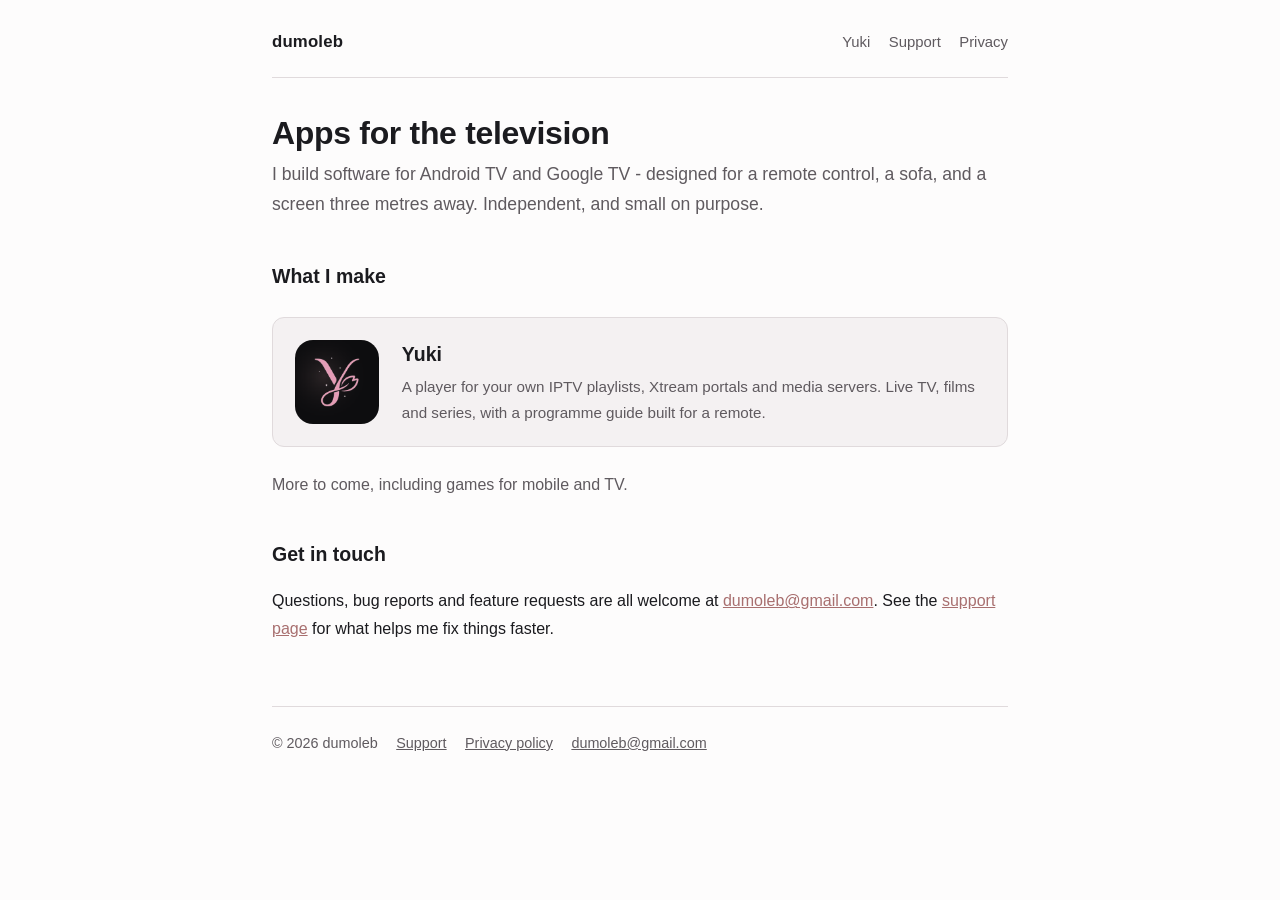
==== index.html @ 1e06bbb0 "Developer website for Google Play Static site for the Play Console fields that need a URL:    /yuki/" ====
<!doctype html>
<html lang="en">
<head>
<meta charset="utf-8">
<meta name="viewport" content="width=device-width, initial-scale=1">
<title>dumoleb - apps for the television</title>
<meta name="description" content="dumoleb builds apps for Android TV and Google TV. Maker of Yuki, a player for your own IPTV playlists and media servers.">
<link rel="icon" href="assets/yuki-icon.png">
<link rel="stylesheet" href="assets/site.css">
</head>
<body>

<header class="site">
  <a class="brand" href="/">dumoleb</a>
  <nav>
    <a href="/yuki/">Yuki</a>
    <a href="/support/">Support</a>
    <a href="/yuki/privacy/">Privacy</a>
  </nav>
</header>

<main class="wrap">

  <h1>Apps for the television</h1>
  <p class="lede">
    I build software for Android TV and Google TV - designed for a remote control,
    a sofa, and a screen three metres away. Independent, and small on purpose.
  </p>

  <h2>What I make</h2>

  <div class="card">
    <a class="product" href="/yuki/">
      <img src="assets/yuki-icon.png" alt="">
      <span>
        <h2>Yuki</h2>
        <p>A player for your own IPTV playlists, Xtream portals and media servers. Live TV, films and series, with a programme guide built for a remote.</p>
      </span>
    </a>
  </div>

  <p class="muted">More to come, including games for mobile and TV.</p>

  <h2>Get in touch</h2>
  <p>
    Questions, bug reports and feature requests are all welcome at
    <a href="mailto:dumoleb@gmail.com">dumoleb@gmail.com</a>. See the
    <a href="/support/">support page</a> for what helps me fix things faster.
  </p>

</main>

<footer class="site">
  <span>&copy; 2026 dumoleb</span>
  <a href="/support/">Support</a>
  <a href="/yuki/privacy/">Privacy policy</a>
  <a href="mailto:dumoleb@gmail.com">dumoleb@gmail.com</a>
</footer>

</body>
</html>
---- assets/site.css ----
/* dumoleb.github.io - shared styles.
   Palette mirrors the Yuki design system so the site and the app read as one
   thing: obsidian #0D0D0F (never pure black), sakura #D4A5A5 / #FADADD. */

:root {
  color-scheme: dark light;
  --bg: #0d0d0f;
  --surface: #16161a;
  --border: #2a2a31;
  --text: #e8e4e6;
  --muted: #a09aa0;
  --accent: #d4a5a5;
  --accent-bright: #fadadd;
  --max: 46rem;
}

@media (prefers-color-scheme: light) {
  :root {
    --bg: #fdfcfc;
    --surface: #f4f1f2;
    --border: #e0dadc;
    --text: #1b1b1f;
    --muted: #5f5a5f;
    --accent: #a86f6f;
    --accent-bright: #8d5555;
  }
}

* { box-sizing: border-box; }

body {
  margin: 0;
  padding: 0 1.25rem 5rem;
  background: var(--bg);
  color: var(--text);
  font: 16px/1.7 -apple-system, BlinkMacSystemFont, "Segoe UI", Roboto, Helvetica, Arial, sans-serif;
  -webkit-font-smoothing: antialiased;
}

.wrap { max-width: var(--max); margin: 0 auto; }

/* --- header / nav --- */
header.site {
  max-width: var(--max);
  margin: 0 auto;
  padding: 1.75rem 0 1.25rem;
  display: flex;
  align-items: center;
  gap: 1rem;
  flex-wrap: wrap;
  border-bottom: 1px solid var(--border);
}
header.site a.brand {
  font-weight: 700;
  letter-spacing: .01em;
  color: var(--text);
  text-decoration: none;
  font-size: 1.05rem;
}
header.site nav { margin-inline-start: auto; display: flex; gap: 1.15rem; flex-wrap: wrap; }
header.site nav a { color: var(--muted); text-decoration: none; font-size: .93rem; }
header.site nav a:hover, header.site nav a:focus { color: var(--accent-bright); }

/* --- type --- */
h1 { font-size: 2rem; line-height: 1.2; margin: 2.25rem 0 .5rem; letter-spacing: -.01em; }
h2 { font-size: 1.22rem; margin: 2.5rem 0 .6rem; }
h3 { font-size: 1.02rem; margin: 1.75rem 0 .4rem; color: var(--accent); }
p, li { color: var(--text); }
.lede { font-size: 1.1rem; color: var(--muted); margin: 0 0 2rem; }
.muted { color: var(--muted); }
a { color: var(--accent); }
a:hover, a:focus { color: var(--accent-bright); }
ul { padding-inline-start: 1.25rem; }
li { margin: .35rem 0; }
code {
  font-family: ui-monospace, SFMono-Regular, Menlo, Consolas, monospace;
  font-size: .89em;
  background: var(--surface);
  padding: .1rem .3rem;
  border-radius: 4px;
}

/* --- components --- */
.card {
  background: var(--surface);
  border: 1px solid var(--border);
  border-radius: 12px;
  padding: 1.25rem 1.4rem;
  margin: 1.5rem 0;
}
.card h2, .card h3 { margin-top: 0; }

.product {
  display: flex;
  gap: 1.4rem;
  align-items: center;
  text-decoration: none;
  color: inherit;
}
.product img { width: 84px; height: 84px; border-radius: 18px; flex: none; }
.product h2 { margin: 0 0 .2rem; }
.product p { margin: 0; color: var(--muted); font-size: .95rem; }

table { border-collapse: collapse; width: 100%; margin: 1rem 0; font-size: .94rem; display: block; overflow-x: auto; }
th, td { border: 1px solid var(--border); padding: .5rem .65rem; text-align: start; vertical-align: top; }
th { background: var(--surface); font-weight: 600; }

.note {
  border: 1px solid var(--border);
  border-inline-start: 3px solid var(--accent);
  background: var(--surface);
  border-radius: 8px;
  padding: .9rem 1.1rem;
  margin: 1.4rem 0;
}

footer.site {
  max-width: var(--max);
  margin: 4rem auto 0;
  padding-top: 1.5rem;
  border-top: 1px solid var(--border);
  color: var(--muted);
  font-size: .9rem;
  display: flex;
  gap: 1.15rem;
  flex-wrap: wrap;
}
footer.site a { color: var(--muted); }

/* Focus must stay visible - people navigate this with a keyboard. */
a:focus-visible, button:focus-visible {
  outline: 2px solid var(--accent-bright);
  outline-offset: 3px;
  border-radius: 3px;
}

img { max-width: 100%; height: auto; }
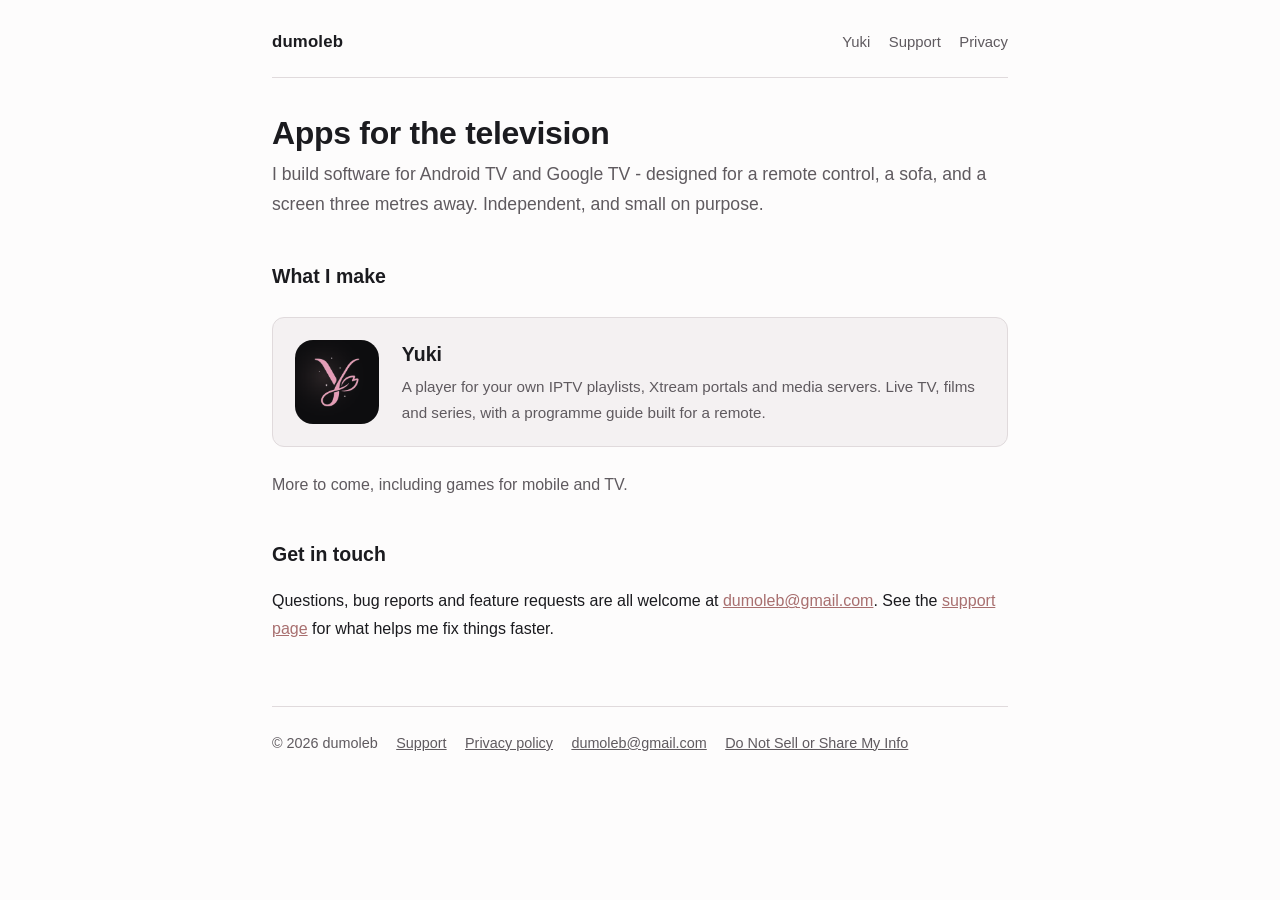
==== commit e1b20583: "Add the US opt-out page, linked from every footer EPIC-254 S-7's website half. The in-app half (Sett" ====
--- a/index.html
+++ b/index.html
@@ -55,6 +55,7 @@
   <a href="/support/">Support</a>
   <a href="/yuki/privacy/">Privacy policy</a>
   <a href="mailto:dumoleb@gmail.com">dumoleb@gmail.com</a>
+  <a href="/privacy/do-not-sell/">Do Not Sell or Share My Info</a>
 </footer>
 
 </body>
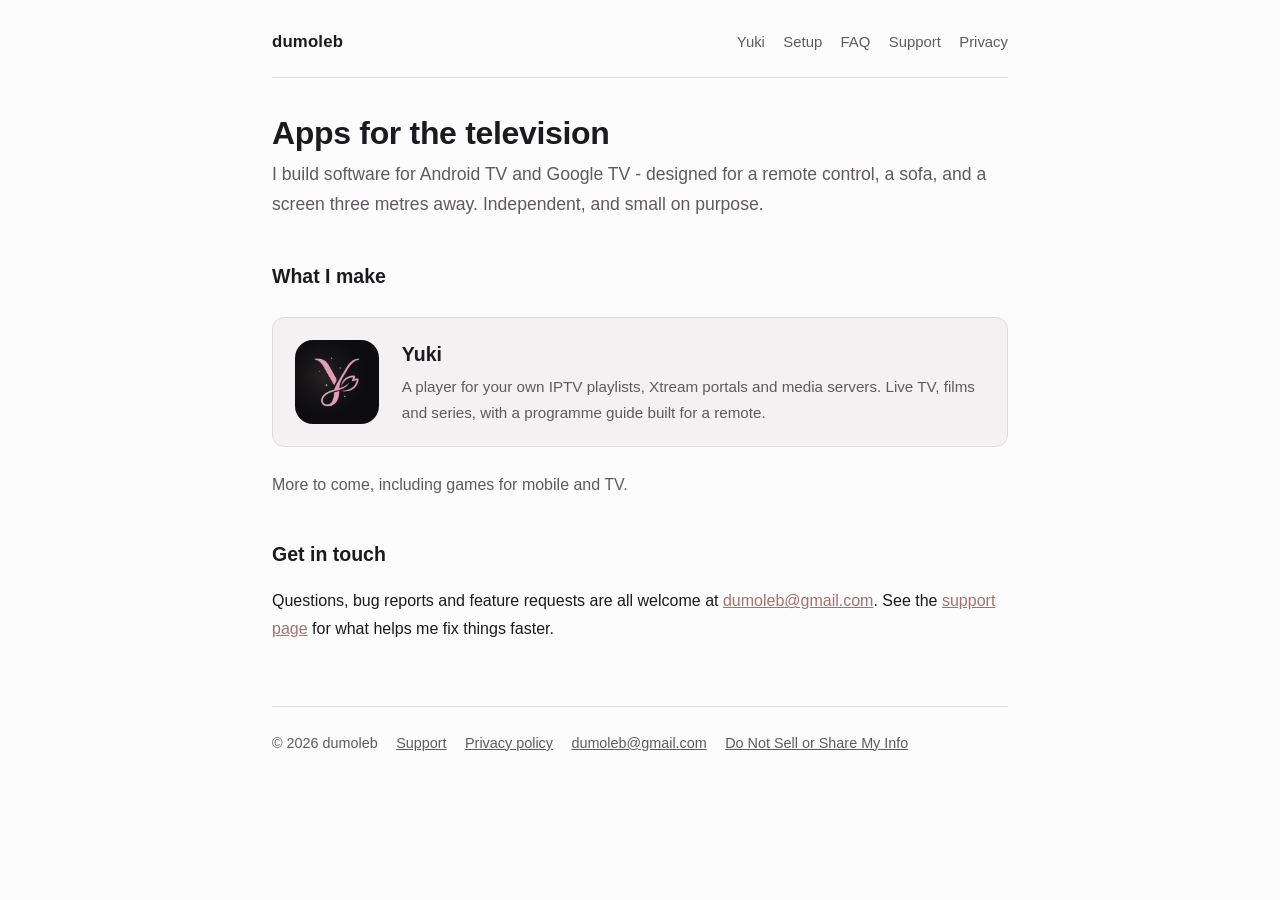
==== commit ceb6aab6: "Add setup, FAQ and troubleshooting guides The site was four thin pages - a landing page, a Yuki page" ====
--- a/index.html
+++ b/index.html
@@ -14,6 +14,8 @@
   <a class="brand" href="/">dumoleb</a>
   <nav>
     <a href="/yuki/">Yuki</a>
+    <a href="/yuki/setup/">Setup</a>
+    <a href="/yuki/faq/">FAQ</a>
     <a href="/support/">Support</a>
     <a href="/yuki/privacy/">Privacy</a>
   </nav>
